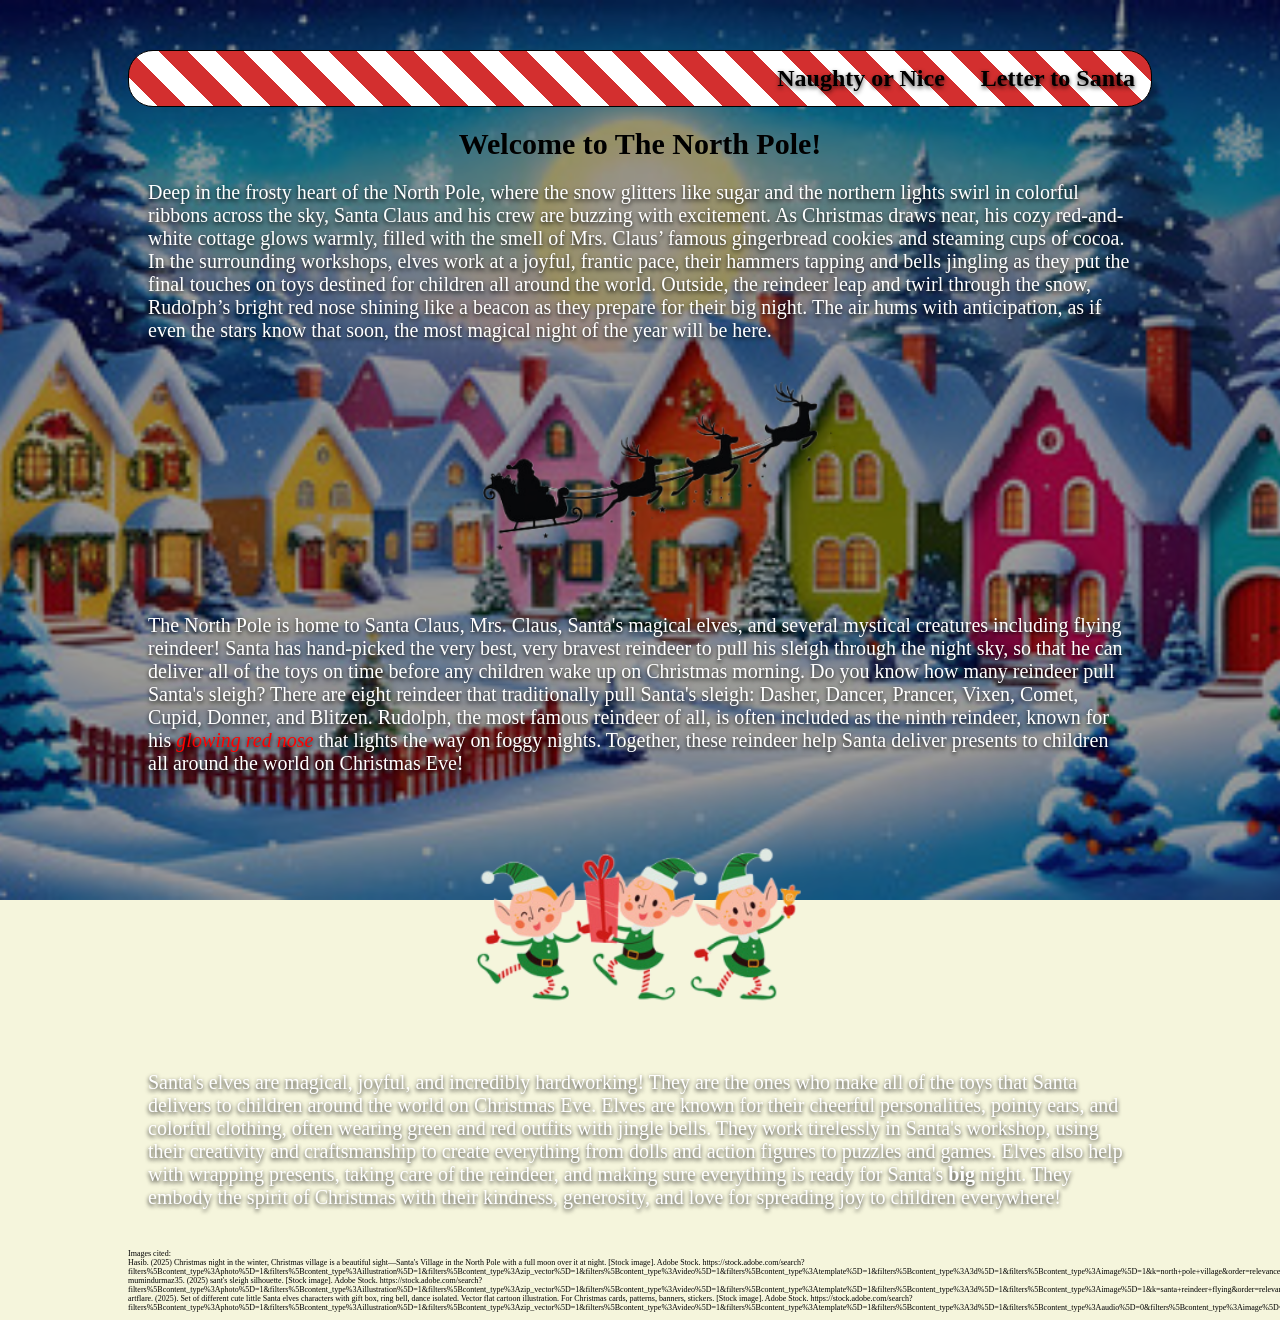
==== index.html @ cff36dfb "added my web pages, images, and styles.css" ====
<!DOCTYPE html>
<html lang="en">

<head>
    <meta charset="UTF-8">
    <meta name="viewport" content="width=device-width, initial-scale=1.0">
    <title>The North Pole</title>
    <link rel="stylesheet" href="styles.css">
</head>
<body class="index-body">
    <header>
        <nav class="nav-container">
            <ul>
                <li><a href="Naughty_or_Nice.html">Naughty or Nice</a></li>
                <li><a href="Letter_to_Santa.html">Letter to Santa</a></li>
            </ul>
        </nav>
    </header>

<main id="main-content">
    <h2 class="intro_index">Welcome to The North Pole!</h2>
    <h3></h3>
    <p class="p_index">Deep in the frosty heart of the North Pole, where the snow glitters like sugar and the northern lights swirl in colorful ribbons across the sky, 
        Santa Claus and his crew are buzzing with excitement. As Christmas draws near, his cozy red-and-white cottage glows warmly, 
        filled with the smell of Mrs. Claus’ famous gingerbread cookies and steaming cups of cocoa. 
        In the surrounding workshops, elves work at a joyful, frantic pace, their hammers tapping and bells jingling as they put the final touches on toys destined for children all around the world. 
        Outside, the reindeer leap and twirl through the snow, Rudolph’s bright red nose shining like a beacon as they prepare for their big night. 
        The air hums with anticipation, as if even the stars know that soon, the most magical night of the year will be here.</p>
    <img src="images/reindeer.jpg" alt="Reindeer" class="reindeer-img">
    <div></div>
    <p class="p_index">
        The North Pole is home to Santa Claus, Mrs. Claus, Santa's magical elves, and several mystical creatures including flying reindeer! Santa has hand-picked the very best, very bravest reindeer to pull his sleigh through the night sky, so that he can deliver all of the toys on time before any children wake up on Christmas morning.
        Do you know how many reindeer pull Santa's sleigh?
        There are eight reindeer that traditionally pull Santa's sleigh: Dasher, Dancer, Prancer, Vixen, Comet, Cupid, Donner, and Blitzen.
        Rudolph, the most famous reindeer of all, is often included as the ninth reindeer, known for his <span class="rudolph"><i>glowing red nose</i> </span>that lights the way on foggy nights.
        Together, these reindeer help Santa deliver presents to children all around the world on Christmas Eve!

    </p>
    <div></div>
    <img src="images/elves.jpg" alt="Elves" class="elves-img">
    <div></div>
    <p class="p_index">
        Santa's elves are magical, joyful, and incredibly hardworking! They are the ones who make all of the toys that Santa delivers to children around the world on Christmas Eve. 
        Elves are known for their cheerful personalities, pointy ears, and colorful clothing, often wearing green and red outfits with jingle bells.
        They work tirelessly in Santa's workshop, using their creativity and craftsmanship to create everything from dolls and action figures to puzzles and games.
        Elves also help with wrapping presents, taking care of the reindeer, and making sure everything is ready for Santa's <b>big</b> night.
        They embody the spirit of Christmas with their kindness, generosity, and love for spreading joy to children everywhere!
    </p>
</body>
</main>
<footer>
    <p class="footer-text">Images cited:<br>
        Hasib. (2025) Christmas night in the winter, Christmas village is a beautiful sight—Santa's Village in the North Pole with a full moon over it at night. [Stock image]. Adobe Stock. https://stock.adobe.com/search?filters%5Bcontent_type%3Aphoto%5D=1&filters%5Bcontent_type%3Aillustration%5D=1&filters%5Bcontent_type%3Azip_vector%5D=1&filters%5Bcontent_type%3Avideo%5D=1&filters%5Bcontent_type%3Atemplate%5D=1&filters%5Bcontent_type%3A3d%5D=1&filters%5Bcontent_type%3Aimage%5D=1&k=north+pole+village&order=relevance&limit=100&search_page=1&search_type=usertyped&acp=&aco=north+pole+village&get_facets=0&asset_id=1009588802<br>
        mumindurmaz35. (2025) sant's sleigh silhouette. [Stock image]. Adobe Stock. https://stock.adobe.com/search?filters%5Bcontent_type%3Aphoto%5D=1&filters%5Bcontent_type%3Aillustration%5D=1&filters%5Bcontent_type%3Azip_vector%5D=1&filters%5Bcontent_type%3Avideo%5D=1&filters%5Bcontent_type%3Atemplate%5D=1&filters%5Bcontent_type%3A3d%5D=1&filters%5Bcontent_type%3Aimage%5D=1&k=santa+reindeer+flying&order=relevance&limit=100&search_page=1&search_type=usertyped&acp=&aco=santa+reindeer+flying&get_facets=0&asset_id=93176012<br> 
        artflare. (2025). Set of different cute little Santa elves characters with gift box, ring bell, dance isolated. Vector flat cartoon illustration. For Christmas cards, patterns, banners, stickers. [Stock image]. Adobe Stock. https://stock.adobe.com/search?filters%5Bcontent_type%3Aphoto%5D=1&filters%5Bcontent_type%3Aillustration%5D=1&filters%5Bcontent_type%3Azip_vector%5D=1&filters%5Bcontent_type%3Avideo%5D=1&filters%5Bcontent_type%3Atemplate%5D=1&filters%5Bcontent_type%3A3d%5D=1&filters%5Bcontent_type%3Aaudio%5D=0&filters%5Bcontent_type%3Aimage%5D=1&filters%5Binclude_stock_enterprise%5D=0&filters%5Bis_editorial%5D=0&k=elves+santa&order=relevance&search_page=1&search_type=usertyped&acp=&aco=elves+santa&get_facets=0&asset_id=446251961<br>
     </p>
</footer>
</html>
---- styles.css ----
body {
    width: 80%;
    margin: 0 auto;
}
#main-content {
    width: auto;
    margin: auto;
    align-items: center;
}
nav {
    background: repeating-linear-gradient(
    45deg,           /* Diagonal stripes */
    #fff,            /* White stripe */
    #fff 20px,       /* Stripe width */
    #d32f2f 20px,    /* Red stripe starts */
    #d32f2f 40px);
    border: 1px solid black;
    border-radius: 25px;
    display: flex;
    justify-content: flex-end;
    margin-top: 50px;
    overflow: hidden;
}
nav > ul {
    list-style-type: none;
    margin: 0;
}
nav > ul > li {
    color: black;
    display: inline-block;
    text-shadow: 0 2px 4px rgba(0, 0, 0, 0.7);
}
nav > ul > li:hover {
    background-color: white;
    color: green;
    cursor: pointer;
}

nav > ul > li > a {
    text-decoration: none;
    display: block;
    width: 100%;
    height: 100%;
    font-size: 24px;
    color: inherit;
    padding: 14px 16px;
    font-weight: bold;
}
/*Index Page*/
/*Index Page*/
.index-body {
    background-image: url(images/village_2.jpg);
    background-size: cover;
    background-position: center;
    background-repeat: none;
    background-attachment: fixed;
    background-color:beige;
}
.index-body::before {
    content: "";
    position: fixed;
    top: 0;
    left: 0;
    width: 100%;
    height: 100%;
    background: rgba(0, 0, 0, 0.4);
    z-index: -1;
}

.intro_index {
    text-align: center;
    font-family: 'comic sans MS';
    font-size: 30px;
    color: black;
    margin-top: 20px;
    margin-bottom: 20px;
}
.p_index {
    text-align: left;
    font-family: 'comic sans MS';
    font-size: 20px;
    text-shadow: 0 2px 4px rgba(0, 0, 0, 0.9);
    color: white;
    margin-left: 20px;
    margin-right: 20px;
    margin-bottom: 40px;
}
@keyframes pulse {
    0%, 100% {
        text-shadow:
            0 0 3px red,
            0 0 6px red,
            0 0 10px red,
            0 0 20px red;
    }
    50% {
        text-shadow:
            0 0 5px red,
            0 0 10px red,
            0 0 15px red,
            0 0 25px red;
    }
}
.rudolph {
    color: red;
    animation: pulse 2s infinite alternate;
}
.reindeer-img {
  width: 400px;
  height: auto;
  display: block;
  margin-left: auto;
  margin-right: auto;
}
.elves-img {
  width: 400px;
  height: auto;
  display: block;
  margin-left: auto;
  margin-right: auto;
}
/*Naughty or Nice Page*/
/*Naughty or Nice Page*/
.naughty-body {
    background-color: #FAF3E0;
    padding-bottom: 80px;
}
.intro_naughty {
    text-align: center;
    font-family: 'comic sans MS';
    font-size: 30px;
    color: black;
    margin-top: 20px;
    margin-bottom: 20px;
}
.p_naughty {
    text-align: left;
    font-family: 'comic sans MS';
    font-size: 20px;
    color: #b22222;
    margin-left: 20px;
    margin-right: 20px;
    margin-bottom: 40px;
}
.h2_naughty {
    font-family: 'comic sans MS';
}
.list-img {
  width: 300px;
  margin-right: 20px;
  height:auto;
}
.quiz-layout {
  display: flex;
  align-items: flex-start;
}
.quiz {
  margin-right: 40px;
}
#result {
    display: block;
    bottom: 0;
    right: 0;
    width: 100px;
    text-align: left;
    min-height: 1.5em;
    font-family: 'comic sans MS';
    font-size: 20px;
    color: #b22222;
}
.side-buttons button {
  position: relative;
  display: flex;
  flex-direction: column;
  align-items: flex-end;
  margin-bottom: 10px;
}
#text1, #text2 {
  width: 300px;
  height: 100px;
  margin-bottom: 10px;
  color: #b22222;
  font-family: 'comic sans MS';
  font-size: 14px;
}
/*Letter to Santa Page*/
/*Letter to Santa Page*/
.letter_text {
    text-align: left;
    font-family: 'comic sans MS';
    font-size: 20px;
    color: #4B2E2E;
    margin-left: 20px;
    margin-right: 20px;
    margin-bottom: 40px;
}
#letter-h2 {
    text-align: center;
    font-family: 'comic sans MS';
    font-size: 30px;
    color: #4B2E2E;
    margin-top: 20px;
    margin-bottom: 20px;
}

.letter-body {
    background-color: #A9D6E5;
    padding-bottom: 50px;
}
section[role="separator"] {
    border-top: 2px solid #d32f2f; /* Red line */
    margin: 20px 0; /* Space above and below the line */
    width: 100%;
}
.center-form {
  display: flex;
  flex-direction: column;
  align-items: center;
  justify-content: center;
  margin: 0 auto;
  margin-bottom: 10px; /* Restore previous space below form */
  padding-top: 50px; /* Add space above the form */
}
.letter-img {
    width: 300px;
    height: auto;
    float: right;
    margin-left: 20px;
    margin-top: -20px;
}
.santa-img {
    width: 500px;
    height: auto;
    float: left;
    margin-left: 20px;
    margin-top: 30px;
}
.container {
  display: flex;
  align-items: center; /* Vertically centers items */
}
footer {
    text-align: left;
    font-size: 8px;
}
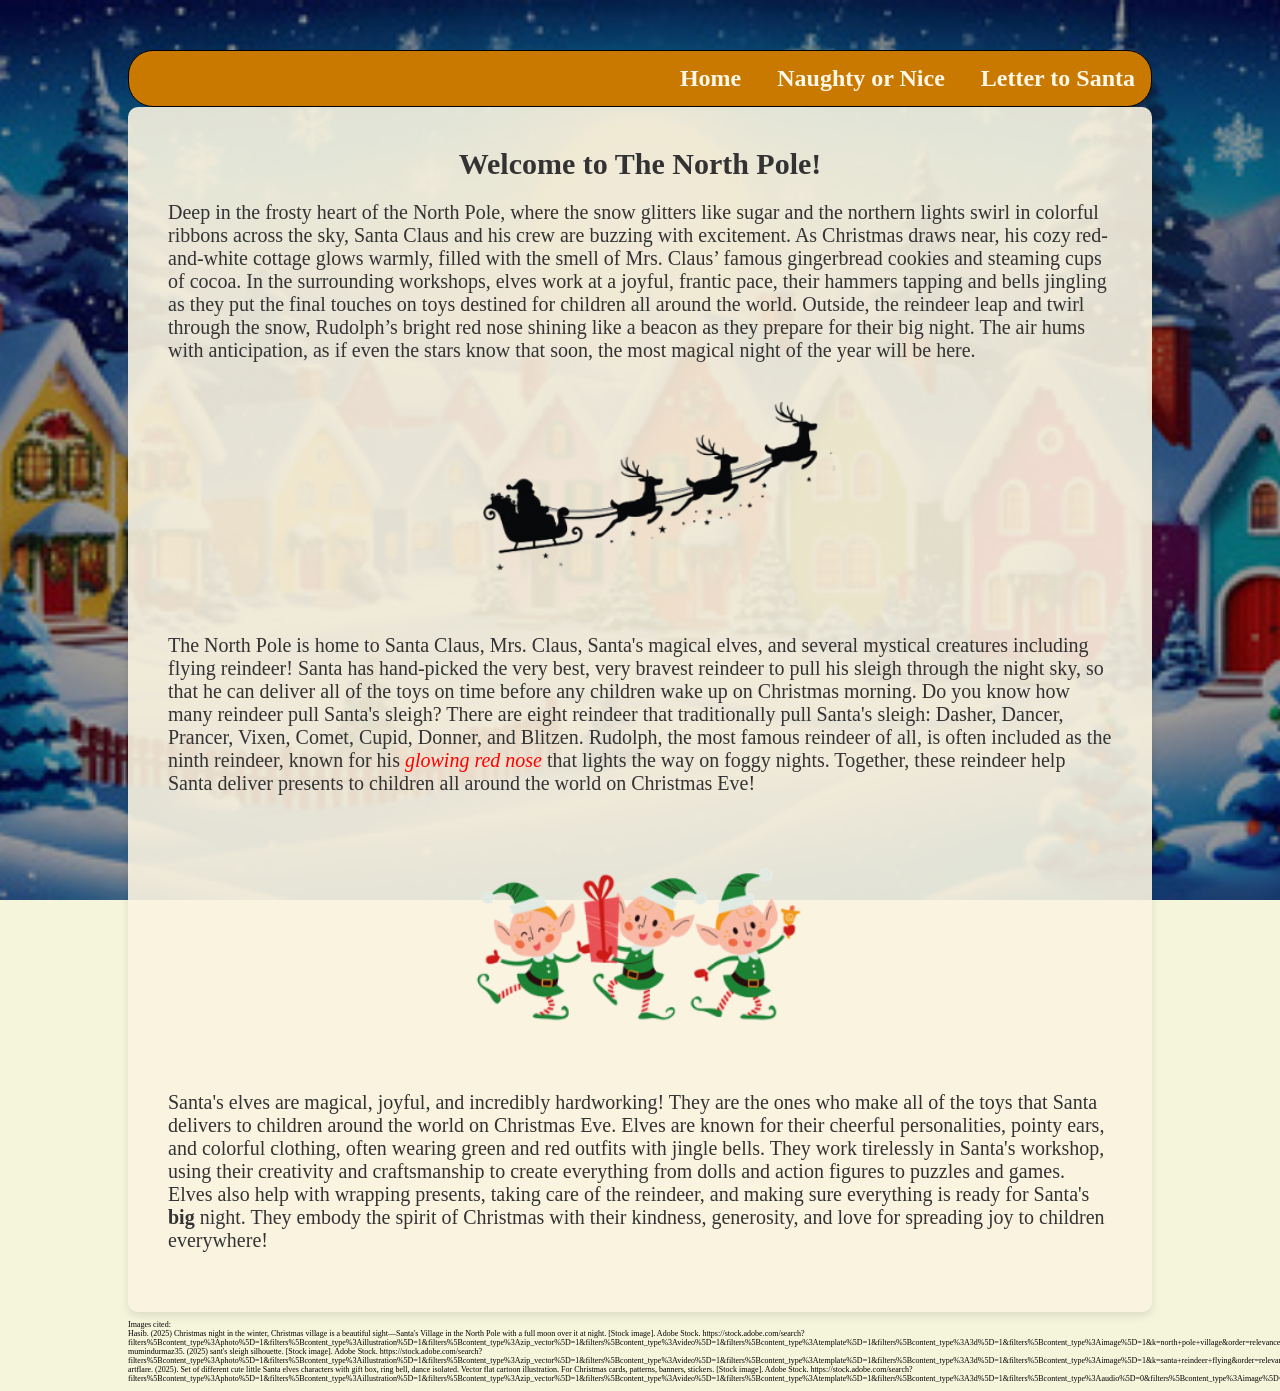
==== commit 72efff16: "Cleaned up formatting and made pages more uniform and inline with the grading rubric" ====
--- a/index.html
+++ b/index.html
@@ -7,10 +7,11 @@
     <title>The North Pole</title>
     <link rel="stylesheet" href="styles.css">
 </head>
-<body class="index-body">
+<body class="body">
     <header>
         <nav class="nav-container">
             <ul>
+                <li><a href="index.html">Home</a></li>
                 <li><a href="Naughty_or_Nice.html">Naughty or Nice</a></li>
                 <li><a href="Letter_to_Santa.html">Letter to Santa</a></li>
             </ul>
@@ -18,9 +19,9 @@
     </header>
 
 <main id="main-content">
-    <h2 class="intro_index">Welcome to The North Pole!</h2>
+    <h2 class="intro">Welcome to The North Pole!</h2>
     <h3></h3>
-    <p class="p_index">Deep in the frosty heart of the North Pole, where the snow glitters like sugar and the northern lights swirl in colorful ribbons across the sky, 
+    <p class="p">Deep in the frosty heart of the North Pole, where the snow glitters like sugar and the northern lights swirl in colorful ribbons across the sky, 
         Santa Claus and his crew are buzzing with excitement. As Christmas draws near, his cozy red-and-white cottage glows warmly, 
         filled with the smell of Mrs. Claus’ famous gingerbread cookies and steaming cups of cocoa. 
         In the surrounding workshops, elves work at a joyful, frantic pace, their hammers tapping and bells jingling as they put the final touches on toys destined for children all around the world. 
@@ -28,7 +29,7 @@
         The air hums with anticipation, as if even the stars know that soon, the most magical night of the year will be here.</p>
     <img src="images/reindeer.jpg" alt="Reindeer" class="reindeer-img">
     <div></div>
-    <p class="p_index">
+    <p class="p">
         The North Pole is home to Santa Claus, Mrs. Claus, Santa's magical elves, and several mystical creatures including flying reindeer! Santa has hand-picked the very best, very bravest reindeer to pull his sleigh through the night sky, so that he can deliver all of the toys on time before any children wake up on Christmas morning.
         Do you know how many reindeer pull Santa's sleigh?
         There are eight reindeer that traditionally pull Santa's sleigh: Dasher, Dancer, Prancer, Vixen, Comet, Cupid, Donner, and Blitzen.
@@ -39,7 +40,7 @@
     <div></div>
     <img src="images/elves.jpg" alt="Elves" class="elves-img">
     <div></div>
-    <p class="p_index">
+    <p class="p">
         Santa's elves are magical, joyful, and incredibly hardworking! They are the ones who make all of the toys that Santa delivers to children around the world on Christmas Eve. 
         Elves are known for their cheerful personalities, pointy ears, and colorful clothing, often wearing green and red outfits with jingle bells.
         They work tirelessly in Santa's workshop, using their creativity and craftsmanship to create everything from dolls and action figures to puzzles and games.
--- a/styles.css
+++ b/styles.css
@@ -8,12 +8,7 @@
     align-items: center;
 }
 nav {
-    background: repeating-linear-gradient(
-    45deg,           /* Diagonal stripes */
-    #fff,            /* White stripe */
-    #fff 20px,       /* Stripe width */
-    #d32f2f 20px,    /* Red stripe starts */
-    #d32f2f 40px);
+    background: #ca7900;
     border: 1px solid black;
     border-radius: 25px;
     display: flex;
@@ -26,9 +21,8 @@
     margin: 0;
 }
 nav > ul > li {
-    color: black;
+    color: #FFF8E7;
     display: inline-block;
-    text-shadow: 0 2px 4px rgba(0, 0, 0, 0.7);
 }
 nav > ul > li:hover {
     background-color: white;
@@ -48,7 +42,7 @@
 }
 /*Index Page*/
 /*Index Page*/
-.index-body {
+.body {
     background-image: url(images/village_2.jpg);
     background-size: cover;
     background-position: center;
@@ -56,7 +50,13 @@
     background-attachment: fixed;
     background-color:beige;
 }
-.index-body::before {
+#main-content {
+    background-color: #FAF3E0E6; /* Semi-transparent white */
+    padding: 20px;
+    border-radius: 10px;
+    box-shadow: 0 4px 8px rgba(0, 0, 0, 0.1);
+}
+.body::before {
     content: "";
     position: fixed;
     top: 0;
@@ -67,20 +67,19 @@
     z-index: -1;
 }
 
-.intro_index {
+.intro {
     text-align: center;
     font-family: 'comic sans MS';
     font-size: 30px;
-    color: black;
+    color: #333333;
     margin-top: 20px;
     margin-bottom: 20px;
 }
-.p_index {
+.p {
     text-align: left;
     font-family: 'comic sans MS';
     font-size: 20px;
-    text-shadow: 0 2px 4px rgba(0, 0, 0, 0.9);
-    color: white;
+    color: #333333;
     margin-left: 20px;
     margin-right: 20px;
     margin-bottom: 40px;
@@ -88,22 +87,22 @@
 @keyframes pulse {
     0%, 100% {
         text-shadow:
-            0 0 3px red,
-            0 0 6px red,
-            0 0 10px red,
-            0 0 20px red;
+            0 0 4px red,
+            0 0 8px red,
+            0 0 12px red,
+            0 0 15px red;
     }
     50% {
         text-shadow:
-            0 0 5px red,
-            0 0 10px red,
             0 0 15px red,
-            0 0 25px red;
+            0 0 23px red,
+            0 0 30px red,
+            0 0 40px red;
     }
 }
 .rudolph {
     color: red;
-    animation: pulse 2s infinite alternate;
+    animation: pulse 3s infinite alternate;
 }
 .reindeer-img {
   width: 400px;
@@ -121,30 +120,7 @@
 }
 /*Naughty or Nice Page*/
 /*Naughty or Nice Page*/
-.naughty-body {
-    background-color: #FAF3E0;
-    padding-bottom: 80px;
-}
-.intro_naughty {
-    text-align: center;
-    font-family: 'comic sans MS';
-    font-size: 30px;
-    color: black;
-    margin-top: 20px;
-    margin-bottom: 20px;
-}
-.p_naughty {
-    text-align: left;
-    font-family: 'comic sans MS';
-    font-size: 20px;
-    color: #b22222;
-    margin-left: 20px;
-    margin-right: 20px;
-    margin-bottom: 40px;
-}
-.h2_naughty {
-    font-family: 'comic sans MS';
-}
+
 .list-img {
   width: 300px;
   margin-right: 20px;
@@ -153,62 +129,28 @@
 .quiz-layout {
   display: flex;
   align-items: flex-start;
+  gap: 40px;
 }
 .quiz {
-  margin-right: 40px;
+  flex: 0 0 auto;
+}
+#submit { 
+    margin-top: 20px;
 }
 #result {
-    display: block;
-    bottom: 0;
-    right: 0;
-    width: 100px;
+    flex: 1;
     text-align: left;
     min-height: 1.5em;
     font-family: 'comic sans MS';
     font-size: 20px;
     color: #b22222;
 }
-.side-buttons button {
-  position: relative;
-  display: flex;
-  flex-direction: column;
-  align-items: flex-end;
-  margin-bottom: 10px;
-}
-#text1, #text2 {
-  width: 300px;
-  height: 100px;
-  margin-bottom: 10px;
-  color: #b22222;
-  font-family: 'comic sans MS';
-  font-size: 14px;
-}
+
 /*Letter to Santa Page*/
 /*Letter to Santa Page*/
-.letter_text {
-    text-align: left;
-    font-family: 'comic sans MS';
-    font-size: 20px;
-    color: #4B2E2E;
-    margin-left: 20px;
-    margin-right: 20px;
-    margin-bottom: 40px;
-}
-#letter-h2 {
-    text-align: center;
-    font-family: 'comic sans MS';
-    font-size: 30px;
-    color: #4B2E2E;
-    margin-top: 20px;
-    margin-bottom: 20px;
-}
 
-.letter-body {
-    background-color: #A9D6E5;
-    padding-bottom: 50px;
-}
 section[role="separator"] {
-    border-top: 2px solid #d32f2f; /* Red line */
+    border-top: 2px solid #333333; /* charcoal line */
     margin: 20px 0; /* Space above and below the line */
     width: 100%;
 }
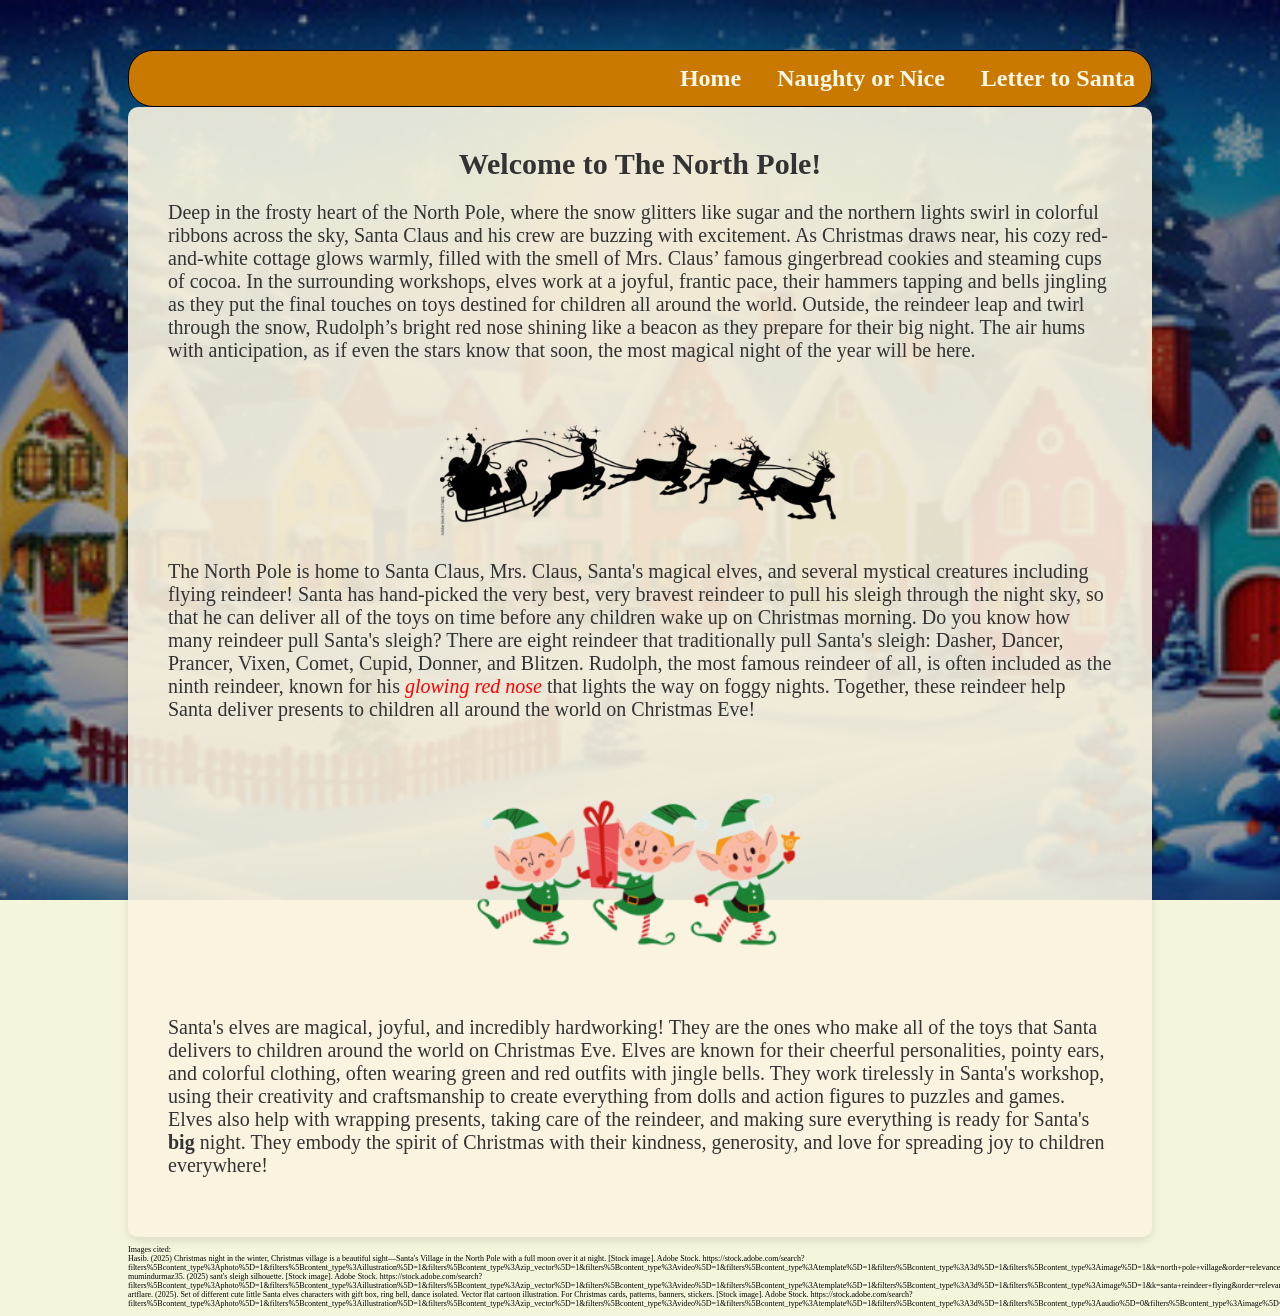
==== commit dc16133e: "fixed an image citation error." ====
--- a/index.html
+++ b/index.html
@@ -27,7 +27,7 @@
         In the surrounding workshops, elves work at a joyful, frantic pace, their hammers tapping and bells jingling as they put the final touches on toys destined for children all around the world. 
         Outside, the reindeer leap and twirl through the snow, Rudolph’s bright red nose shining like a beacon as they prepare for their big night. 
         The air hums with anticipation, as if even the stars know that soon, the most magical night of the year will be here.</p>
-    <img src="images/reindeer.jpg" alt="Reindeer" class="reindeer-img">
+    <img src="images/reindeer.png" alt="Reindeer" class="reindeer-img">
     <div></div>
     <p class="p">
         The North Pole is home to Santa Claus, Mrs. Claus, Santa's magical elves, and several mystical creatures including flying reindeer! Santa has hand-picked the very best, very bravest reindeer to pull his sleigh through the night sky, so that he can deliver all of the toys on time before any children wake up on Christmas morning.
